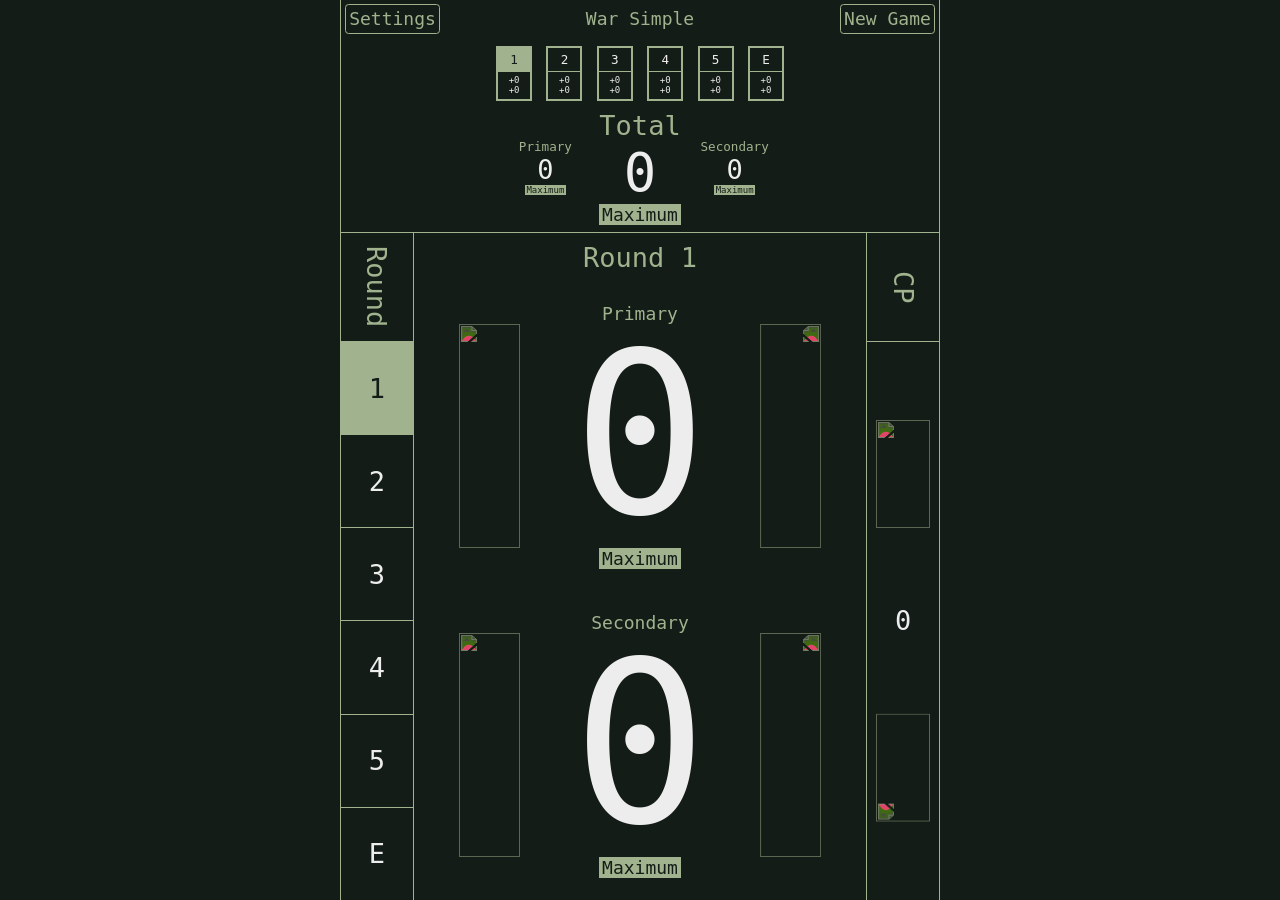
==== dev/index.html @ 93e455ba "Added the ability to start a new game." ====
<!DOCTYPE html>
<html lang="en">
    <head>
        <title>War Simple</title>

        <meta name="viewport" content="width=device-width, initial-scale=1.0">
        <meta name="apple-mobile-web-app-title" content="War Simple">
        <meta name="description" content="A simple score tracker for Warhammer 40k 11th Edition.">

		<meta property="og:title" content="War Simple">
		<meta property="og:description" content="A simple score tracker for Warhammer 40k 11th Edition.">
		<meta property="og:url" content="https://an-individual.github.io/warsimple">
		<meta property="og:image" content="https://an-individual.github.io/warsimple/images/socialcard.png">
		<meta name="twitter:card" content="summary">

        <link rel="icon" type="image/svg+xml" href="images/icon.svg" sizes="any">
        <link rel="stylesheet" href="styles.css">
        <script src="warsimple.js"></script>
    </head>
    <body>
        <div class="body-block">
            <div class="container-block" id="top-menu">
                <div class="menu-button" id="button-settings">Settings</div>
                <div class="menu-title">War Simple</div>
                <div class="menu-button" id="button-newgame">New Game</div>
            </div>
            <div class="container-block" id="score-overall">
                <div id="score-perround">
                    <div class="score-perround-box" id="score-box-one">
                        <div class="score-perround-title round-selected" id="title-round-one">1</div>
                        <div class="score-perround-value" id="score-round-one">
                            <div class="score-preround-primary">+0</div>
                            <div class="score-preround-secondary">+0</div>
                        </div>
                    </div>
                    <div class="score-perround-box" id="score-box-two">
                        <div class="score-perround-title" id="title-round-two">2</div>
                        <div class="score-perround-value" id="score-round-two">
                            <div class="score-preround-primary">+0</div>
                            <div class="score-preround-secondary">+0</div>
                        </div>
                    </div>
                    <div class="score-perround-box" id="score-box-three">
                        <div class="score-perround-title" id="title-round-three">3</div>
                        <div class="score-perround-value" id="score-round-three">
                            <div class="score-preround-primary">+0</div>
                            <div class="score-preround-secondary">+0</div>
                        </div>
                    </div>
                    <div class="score-perround-box" id="score-box-four">
                        <div class="score-perround-title" id="title-round-four">4</div>
                        <div class="score-perround-value" id="score-round-four">
                            <div class="score-preround-primary">+0</div>
                            <div class="score-preround-secondary">+0</div>
                        </div>
                    </div>
                    <div class="score-perround-box" id="score-box-five">
                        <div class="score-perround-title" id="title-round-five">5</div>
                        <div class="score-perround-value" id="score-round-five">
                            <div class="score-preround-primary">+0</div>
                            <div class="score-preround-secondary">+0</div>
                        </div>
                    </div>
                    <div class="score-perround-box" id="score-box-end">
                        <div class="score-perround-title" id="title-round-end">E</div>
                        <div class="score-perround-value" id="score-round-end">
                            <div class="score-preround-primary">+0</div>
                            <div class="score-preround-secondary">+0</div>
                        </div>
                    </div>
                </div>
                <div id="score-totals-box">
                    <div class="total-box total-side-box">
                        <div class="total-side-box-title">Primary</div>
                        <div class="total-side-box-value" id="score-total-primary">0</div>
                        <div class="total-side-box-maximum" id="score-total-primary-maximum">
                            <div>Maximum</div>
                        </div>
                    </div>
                    <div class="total-box total-main-box">
                        <div class="total-main-box-title">Total</div>
                        <div class="total-main-box-value" id="score-total-value">0</div>
                        <div class="total-main-box-maximum" id="score-total-maximum">
                            <div>Maximum</div>
                        </div>
                    </div>
                    <div class="total-box total-side-box">
                        <div class="total-side-box-title">Secondary</div>
                        <div class="total-side-box-value" id="score-total-secondary">0</div>
                        <div class="total-side-box-maximum" id="score-total-secondary-maximum">
                            <div>Maximum</div>
                        </div>
                    </div>
                </div>
            </div>
            <div class="container-block round-score-box">
                <div class="round-score-sidebox">
                    <div class="side-box-title">Round</div>
                    <div class="round-selector-button round-selected" id="button-select-round-one">1</div>
                    <div class="round-selector-button" id="button-select-round-two">2</div>
                    <div class="round-selector-button" id="button-select-round-three">3</div>
                    <div class="round-selector-button" id="button-select-round-four">4</div>
                    <div class="round-selector-button" id="button-select-round-five">5</div>
                    <div class="round-selector-button" id="button-select-round-end">E</div>
                </div>
                <div class="round-score-mainbox">
                    <div id="round-title">Round 1</div>
                    <div class="round-score-type-box">
                        <div class="round-score-title">Primary</div>
                        <div class="round-score-adjuster-box" id="round-score-adjuster-box-primary">
                            <div class="round-score-decrement-button" id="button-primarydown">
                                <img src="images/arrow.svg">
                            </div>
                            <div class="round-score-adjuster-current">
                                <div id="current-primary-value">0</div>
                            </div>
                            <div class="round-score-increment-button" id="button-primaryup">
                                <img src="images/arrow.svg">
                            </div>
                        </div>
                        <div class="round-score-maximum" id="round-score-maximum-primary">
                            <div>Maximum</div>
                        </div>
                    </div>
                    <div class="round-score-type-box">
                        <div class="round-score-title">Secondary</div>
                        <div class="round-score-adjuster-box" id="round-score-adjuster-box-secondary">
                            <div class="round-score-decrement-button" id="button-secondarydown">
                                <img src="images/arrow.svg">
                            </div>
                            <div class="round-score-adjuster-current">
                                <div id="current-secondary-value">0</div>
                            </div>
                            <div class="round-score-increment-button" id="button-secondaryup">
                                <img src="images/arrow.svg">
                            </div>
                        </div>
                        <div class="round-score-maximum" id="round-score-maximum-secondary">
                            <div>Maximum</div>
                        </div>
                    </div>
                </div>
                <div class="round-score-sidebox">
                    <div class="side-box-title">CP</div>
                    <div id="cp-controller">
                        <div id="button-cp-up">
                            <img src="images/arrow-vert.svg">
                        </div>
                        <div id="cp-value">0</div>
                        <div id="button-cp-down">
                            <img src="images/arrow-vert.svg">
                        </div>
                    </div>
                </div>
            </div>
            <div id="modal-overlay"></div>
            <div class="modal-menu" id="new-game-menu">
                <div class="modal-centering">
                    <div class="modal-box">
                        <div class="new-game-title">New Game</div>
                        <div class="new-game-question">Are you sure?</div>
                        <div class="button-ng" id="button-ng-yes">Yes</div>
                        <div class="button-ng" id="button-ng-no">No</div>
                    </div>
                </div>
            </div>
        </div>
    </body>
</html>
---- dev/styles.css ----
:root {
    --backcol: #131c16;
    --forecol: #a0b38e;
    --forecolfilter: invert(73%) sepia(13%) saturate(538%) hue-rotate(48deg) brightness(94%) contrast(88%);
    --numcol: #ededed;
}

*, *::before, *::after {
    box-sizing: border-box;
    margin: 0;
    padding: 0;
}

html, body {
    height: 100%;
    text-align: center;
    vertical-align: center;
    font-family: monospace;
    font-size: 18px;
    user-select: none;
    background-color: var(--backcol);
    border-color: var(--forecol);
    color: var(--forecol);
}

.body-block {
    max-width: 600px;
    height: 100%;
    margin: 0 auto;
    display: flex;
    flex-direction: column;
    flex-wrap: nowrap;
    justify-content: space-between;
    align-items: stretch;
    border-style: solid;
    border-width: 0 1px;
}

@media screen and (max-width: 600px) {
    .body-block {
        border-width: 0px;
    }
}

.score-perround-title, 
.score-perround-value,
.total-side-box-value,
.total-main-box-value,
.round-selector-button,
.round-score-adjuster-current,
#cp-value {
    color: var(--numcol);
    border-color: var(--forecol);
}

.container-block {
    clear: both;
}

#top-menu {
    display: flex;
    flex-direction: row;
    flex-wrap: nowrap;
    justify-content: space-between;
    align-items: center;
}

.menu-button {
    border-style: solid;
    border-width: 1px;
    border-radius: 0.2rem;
    padding: 0.2rem;
    margin: 0.2rem;
    cursor: pointer;
}

#score-overall {
    border-style: solid;
    border-width: 0 0 1px 0;
}

#score-perround {
    display: flex;
    flex-direction: row;
    flex-wrap: nowrap;
    justify-content: center;
    align-items: stretch;
    margin-top: 0.5rem;
    margin-bottom: 0.5rem;
}

.score-perround-box {
    border-style: solid;
    border-width: 2px;
    margin: 0 0.4rem;
    width: 2rem;
    cursor: pointer;
}

.score-perround-title {
    padding: 0.2rem;
    border-style: solid;
    border-width: 0 0 1px 0;
    font-size: 0.7rem;
}

.score-perround-value {
    padding: 0.2rem;
    font-size: 0.5rem;
}

.round-selected {
    background-color: var(--forecol);
    color: var(--backcol);
}

#score-totals-box {
    display: flex;
    flex-direction: row;
    flex-wrap: nowrap;
    justify-content: center;
    align-items: center;
    margin-bottom: 0.4rem;
}

.total-side-box {
    width: 4rem;
}

.total-side-box .total-side-box-title {
    font-size: 0.7rem;
}

.total-side-box .total-side-box-value {
    font-size: 1.5rem;
}

.total-side-box .total-side-box-maximum {
    font-size: 0.5rem;
}

.total-main-box {
    margin: 0 1rem;
}

.total-main-box .total-main-box-title {
    font-size: 1.5rem;
}

.total-main-box .total-main-box-value {
    font-size: 3rem;
}

.total-main-box .total-main-box-maximum {
    font-size: 1rem;
}

.total-side-box-maximum div, .total-main-box-maximum div, .round-score-maximum div {
    background-color: var(--forecol);
    color: var(--backcol);
}

.total-side-box-maximum, .total-main-box-maximum, .round-score-maximum {
    display: flex;
    justify-content: center;
    align-items: center;
}

.total-main-box-maximum div, .round-score-maximum div {
    padding: 0 0.15rem;
}

.total-side-box-maximum div {
    padding: 0 0.1rem;
}

.round-score-box {
    display: flex;
    flex-direction: row;
    flex-wrap: nowrap;
    justify-content: space-between;
    align-items: stretch;
    flex-grow: 1;
}

.round-score-sidebox {
    display: flex;
    flex-direction: column;
    flex-wrap: nowrap;
    justify-content: flex-start;
    align-items: stretch;
    width: 12%;
    font-size: 1.5rem;
}

.round-score-mainbox {
    flex-grow: 1;
    display: flex;
    flex-direction: column;
    flex-wrap: nowrap;
    justify-content: center;
    align-items: stretch;
    border-style: solid;
    border-width: 0 1px;
}

#round-title {
    font-size: 1.5rem;
    margin: 0.5rem 0;
}

.round-score-type-box {
    flex-grow: 1;
    display: flex;
    flex-direction: column;
    flex-wrap: nowrap;
    justify-content: center;
    align-items: stretch;
}

.side-box-title {
    writing-mode: vertical-lr;
    display: flex;
    justify-content: center;
    align-items: center;
    height: 6rem;
}

.round-selector-button {
    flex-grow: 1;
    border-style: solid;
    border-width: 1px 0 0 0;
    display: flex;
    justify-content: center;
    align-items: center;
    cursor: pointer;
}

.round-score-type-box {
    display: flex;
    flex-direction: column;
    flex-wrap: nowrap;
    justify-content: center;
    align-items: stretch;
}

.round-score-adjuster-box {
    display: flex;
    flex-direction: row;
    flex-wrap: nowrap;
    justify-content: center;
    align-items: stretch;
    cursor: pointer;
    margin: 0 5%;
}

.round-score-adjuster-current {
    display: flex;
    justify-content: center;
    align-items: center;
    container-type: inline-size;
    resize: both;
    width: 50%;
    margin: 0 1rem;
}

.round-score-adjuster-current div {
    font-size: 110cqw;
    line-height: 1;
    display: inline-flex;
}

.round-score-decrement-button,
.round-score-increment-button {
    width: 15%
}

.round-score-decrement-button img {
    filter: var(--forecolfilter);
    width: 100%;
    height: 100%;
}

.round-score-increment-button img {
    -webkit-transform: scaleX(-1);
    transform: scaleX(-1);
    filter: var(--forecolfilter);
    width: 100%;
    height: 100%;
}

#cp-controller {
    border-style: solid;
    border-width: 1px 0 0 0;
    flex-grow: 1;
    display: flex;
    flex-direction: column;
    flex-wrap: nowrap;
    justify-content: space-evenly;
    align-items: center;
    cursor: pointer;
}

#button-cp-up, #button-cp-down {
    aspect-ratio: 0.5;
    width: 75%
}

#button-cp-up img {
    filter: var(--forecolfilter);
    width: 100%;
    height: 100%;
}

#button-cp-down img {
    filter: var(--forecolfilter);
    -webkit-transform: scaleY(-1);
    transform: scaleY(-1);
    width: 100%;
    height: 100%;
}

#modal-overlay {
    display: none;
    position: fixed;
    z-index: 100;
    left: 0;
    top: 0;
    width: 100%;
    height: 100%;
    opacity: 0.5;
    background-color: var(--backcol);
}

#new-game-menu {
    display: none;
}

.modal-menu {
    position: fixed;
    z-index: 100;
    left: 0;
    top: 0;
    width: 100%;
    height: 100%;
}

.modal-centering {
    max-width: 600px;
    height: 100%;
    margin: 0 auto;
    display: flex;
    flex-direction: column;
    justify-content: center;
    align-items: stretch;
}

.modal-box {
    border-style: solid;
    border-width: 2px;
    border-color: var(--forecol);
    background-color: var(--backcol);
    margin: 0 10%;
    container-type: inline-size;
    padding: 0.5rem;
}

.new-game-title {
    font-size: 15cqw;
}

.new-game-question {
    font-size: 7cqw;
}

.button-ng {
    border-style: solid;
    border-width: 1px;
    border-radius: 5cqw;
    font-size: 10cqw;
    margin: 1rem 0.5rem 0.5rem 0.5rem;
    padding: 0.2rem;
    color: var(--numcol);
    border-color: var(--forecol);
    cursor: pointer;
}
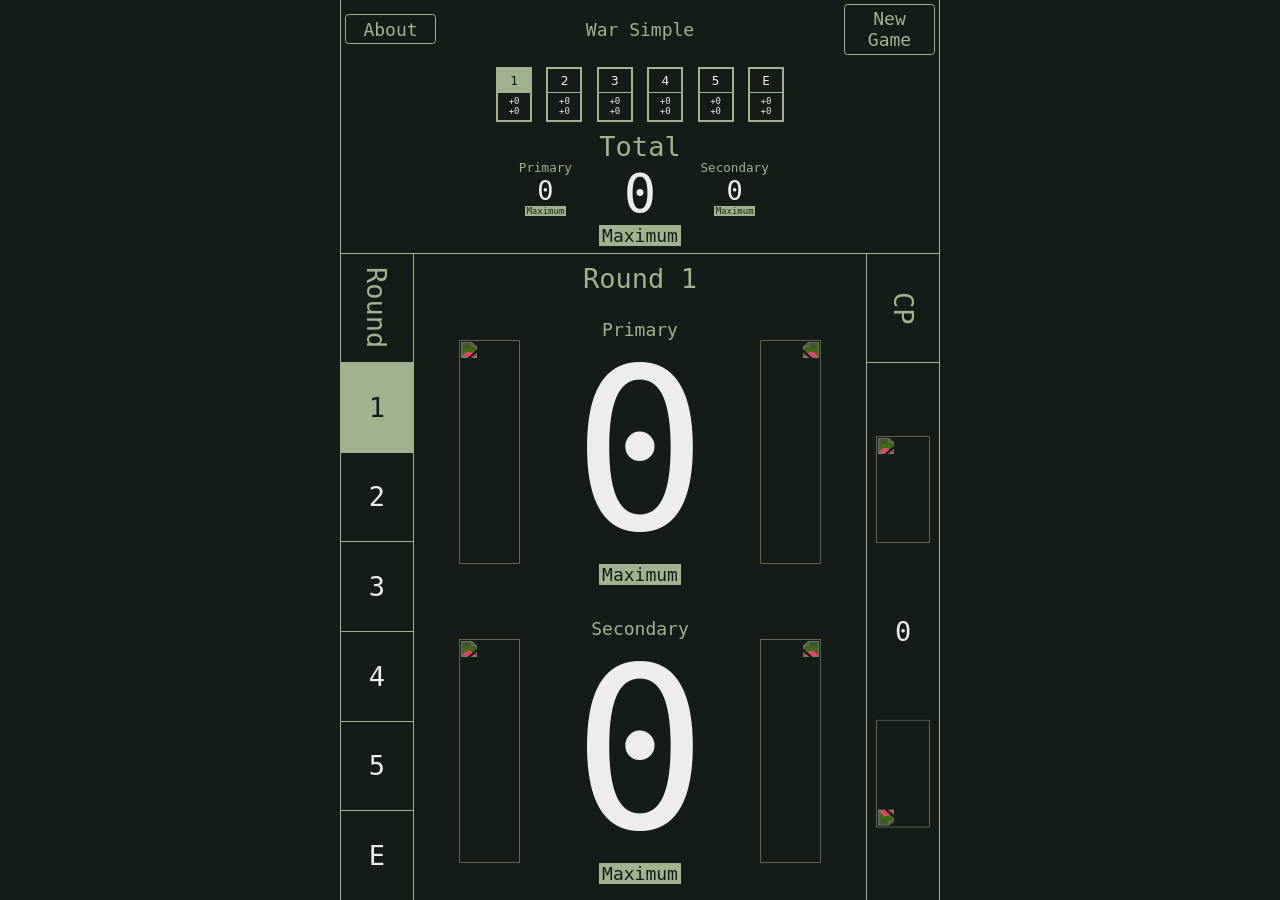
==== commit 1748111a: "Added about menu." ====
--- a/dev/index.html
+++ b/dev/index.html
@@ -20,7 +20,7 @@
     <body>
         <div class="body-block">
             <div class="container-block" id="top-menu">
-                <div class="menu-button" id="button-settings">Settings</div>
+                <div class="menu-button" id="button-about">About</div>
                 <div class="menu-title">War Simple</div>
                 <div class="menu-button" id="button-newgame">New Game</div>
             </div>
@@ -157,13 +157,33 @@
             <div class="modal-menu" id="new-game-menu">
                 <div class="modal-centering">
                     <div class="modal-box">
-                        <div class="new-game-title">New Game</div>
+                        <div class="modal-title">New Game</div>
                         <div class="new-game-question">Are you sure?</div>
                         <div class="button-ng" id="button-ng-yes">Yes</div>
                         <div class="button-ng" id="button-ng-no">No</div>
                     </div>
                 </div>
             </div>
+            <div class="modal-menu" id="about-menu">
+                <div class="modal-centering">
+                    <div class="modal-box">
+                        <div class="modal-title">About</div>
+                        <div class="about-paragraph">
+                            War Simple is a basic score tracker for Warhammer 40k 11th Edition.
+                            It is intended to run as a Progressive Web App (PWA) on a phone.
+                            For an app-like experience, and to use it offline, open it on your 
+                            phone and add it to your home screen.
+                        </div>
+                        <div class="about-paragraph">
+                            The full code is available on <a href="https://github.com/An-Individual/warsimple" target="_blank" rel="noopener noreferrer">GitHub</a>.
+                            Links to the app are available below.
+                        </div>
+                        <img class="about-qr-code" src="images/qrcode.svg">
+                        <div class="button-ng" id="button-about-copy">Copy to Clipboard</div>
+                        <div class="button-ng" id="button-about-close">Close</div>
+                    </div>
+                </div>
+            </div>
         </div>
     </body>
 </html>
--- a/dev/styles.css
+++ b/dev/styles.css
@@ -53,6 +53,10 @@
     border-color: var(--forecol);
 }
 
+a, a:hover {
+    color: var(--numcol);
+}
+
 .container-block {
     clear: both;
 }
@@ -72,6 +76,7 @@
     padding: 0.2rem;
     margin: 0.2rem;
     cursor: pointer;
+    width: 5.1rem;
 }
 
 #score-overall {
@@ -332,7 +337,7 @@
     background-color: var(--backcol);
 }
 
-#new-game-menu {
+#new-game-menu, #about-menu {
     display: none;
 }
 
@@ -365,7 +370,7 @@
     padding: 0.5rem;
 }
 
-.new-game-title {
+.modal-title {
     font-size: 15cqw;
 }
 
@@ -383,4 +388,13 @@
     color: var(--numcol);
     border-color: var(--forecol);
     cursor: pointer;
+}
+
+.about-qr-code {
+    width: 70%;
+}
+
+.about-paragraph {
+    font-size: 0.7rem;
+    margin-bottom: 0.5rem;
 }
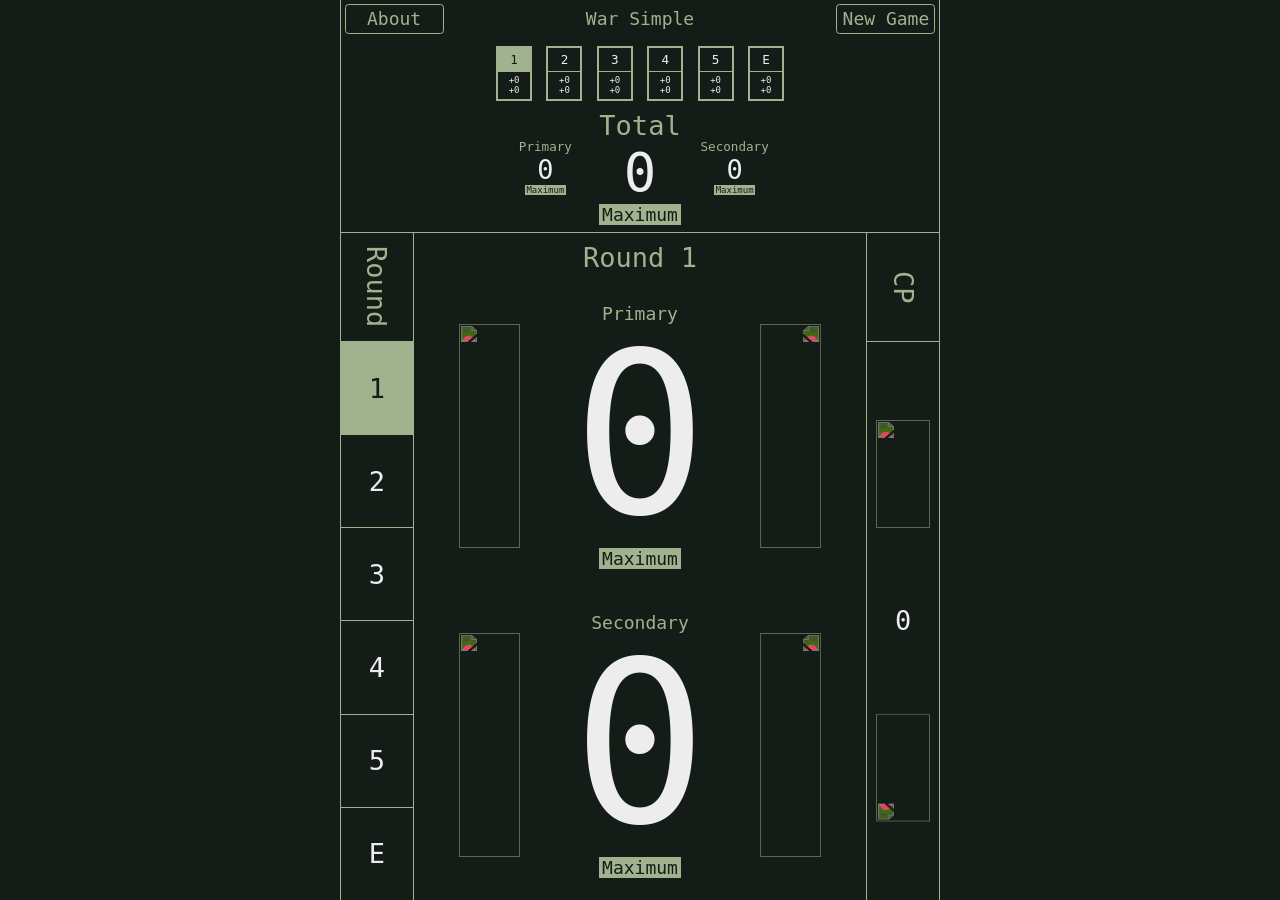
==== commit 8a37e740: "Minor interaction tweaks. Restored pinch to zoom and tried to prevent dragging on the arrow images. " ====
--- a/dev/index.html
+++ b/dev/index.html
@@ -3,7 +3,7 @@
     <head>
         <title>War Simple</title>
 
-        <meta name="viewport" content="width=device-width, initial-scale=1.0">
+        <meta name="viewport" content="width=device-width, initial-scale=1.0, viewport-fit:contain">
         <meta name="apple-mobile-web-app-title" content="War Simple">
         <meta name="description" content="A simple score tracker for Warhammer 40k 11th Edition.">
 
@@ -15,9 +15,11 @@
 
         <link rel="icon" type="image/svg+xml" href="images/icon.svg" sizes="any">
         <link rel="stylesheet" href="styles.css">
+        <link rel="manifest" href="manifest.json">
         <script src="warsimple.js"></script>
     </head>
     <body>
+        <div class="pwa-status-bar-surface" aria-hidden="true"></div>
         <div class="body-block">
             <div class="container-block" id="top-menu">
                 <div class="menu-button" id="button-about">About</div>
@@ -109,13 +111,13 @@
                         <div class="round-score-title">Primary</div>
                         <div class="round-score-adjuster-box" id="round-score-adjuster-box-primary">
                             <div class="round-score-decrement-button" id="button-primarydown">
-                                <img src="images/arrow.svg">
+                                <img src="images/arrow.svg" draggable="false">
                             </div>
                             <div class="round-score-adjuster-current">
                                 <div id="current-primary-value">0</div>
                             </div>
                             <div class="round-score-increment-button" id="button-primaryup">
-                                <img src="images/arrow.svg">
+                                <img src="images/arrow.svg" draggable="false">
                             </div>
                         </div>
                         <div class="round-score-maximum" id="round-score-maximum-primary">
@@ -126,13 +128,13 @@
                         <div class="round-score-title">Secondary</div>
                         <div class="round-score-adjuster-box" id="round-score-adjuster-box-secondary">
                             <div class="round-score-decrement-button" id="button-secondarydown">
-                                <img src="images/arrow.svg">
+                                <img src="images/arrow.svg" draggable="false">
                             </div>
                             <div class="round-score-adjuster-current">
                                 <div id="current-secondary-value">0</div>
                             </div>
                             <div class="round-score-increment-button" id="button-secondaryup">
-                                <img src="images/arrow.svg">
+                                <img src="images/arrow.svg" draggable="false">
                             </div>
                         </div>
                         <div class="round-score-maximum" id="round-score-maximum-secondary">
@@ -144,11 +146,11 @@
                     <div class="side-box-title">CP</div>
                     <div id="cp-controller">
                         <div id="button-cp-up">
-                            <img src="images/arrow-vert.svg">
+                            <img src="images/arrow-vert.svg" draggable="false">
                         </div>
                         <div id="cp-value">0</div>
                         <div id="button-cp-down">
-                            <img src="images/arrow-vert.svg">
+                            <img src="images/arrow-vert.svg" draggable="false">
                         </div>
                     </div>
                 </div>
--- a/dev/styles.css
+++ b/dev/styles.css
@@ -9,6 +9,10 @@
     box-sizing: border-box;
     margin: 0;
     padding: 0;
+    user-select: none;
+    -webkit-touch-callout: none;
+    -webkit-user-select: none;
+    touch-action: pinch-zoom;
 }
 
 html, body {
@@ -17,10 +21,32 @@
     vertical-align: center;
     font-family: monospace;
     font-size: 18px;
-    user-select: none;
     background-color: var(--backcol);
     border-color: var(--forecol);
     color: var(--forecol);
+}
+
+/*
+This is a duplicate of a fix for iOS PWA blurring of the top
+bar copied from https://github.com/HKUDS/nanobot/pull/5942. I
+bumped into it in a few places, but this is the one that
+provided the clearest explanation of what it does and why.
+*/
+.pwa-status-bar-surface { display: none; }
+@supports (-webkit-touch-callout: none) and (background-clip: text) {
+    @media (display-mode: standalone) {
+        .pwa-status-bar-surface {
+            display: block;
+            position: fixed;
+            inset: 0 0 auto;
+            height: 11px; /* Must exceed WebKit's 10px thin-border threshold. */
+            z-index: 100;
+            pointer-events: none;
+            background-color: inherit;
+            -webkit-background-clip: text;
+            background-clip: text; /* Empty text paints nothing over the controls. */
+        }
+    }
 }
 
 .body-block {
@@ -76,7 +102,7 @@
     padding: 0.2rem;
     margin: 0.2rem;
     cursor: pointer;
-    width: 5.1rem;
+    width: 5.5rem;
 }
 
 #score-overall {
